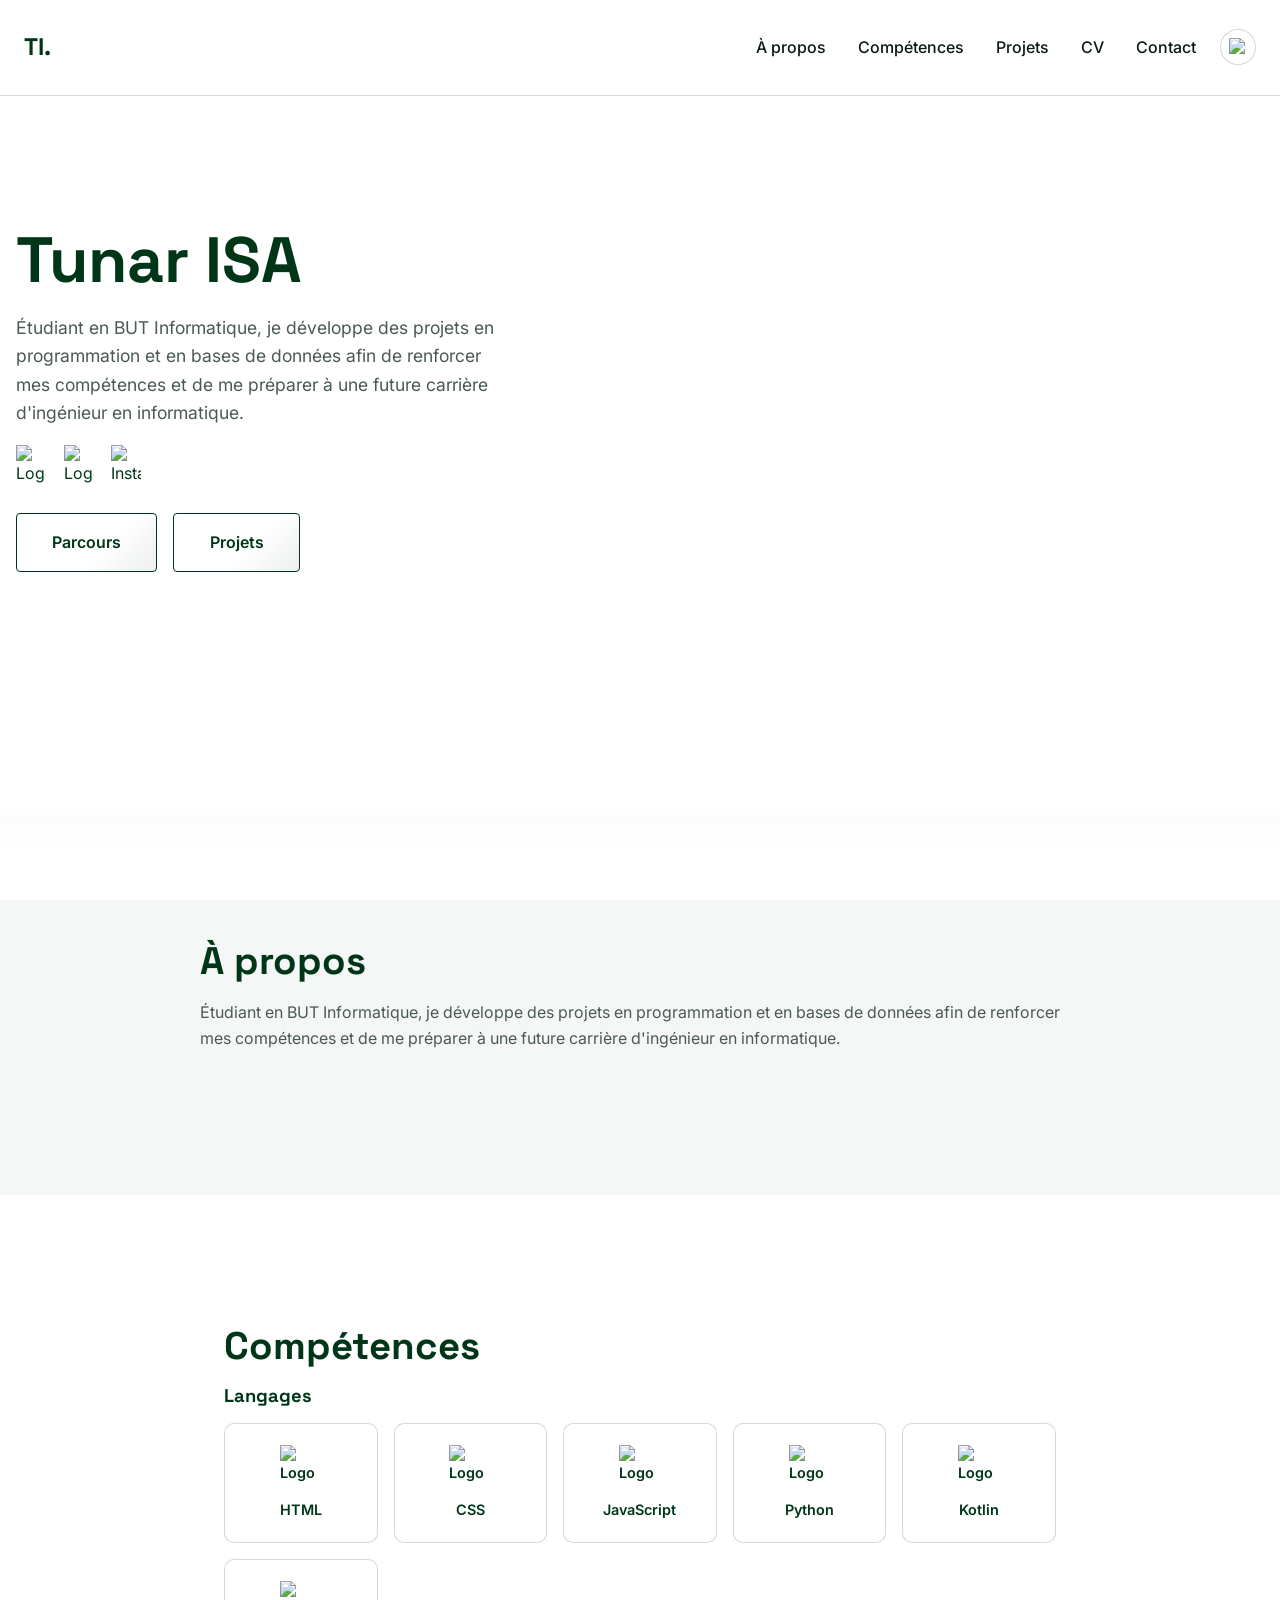
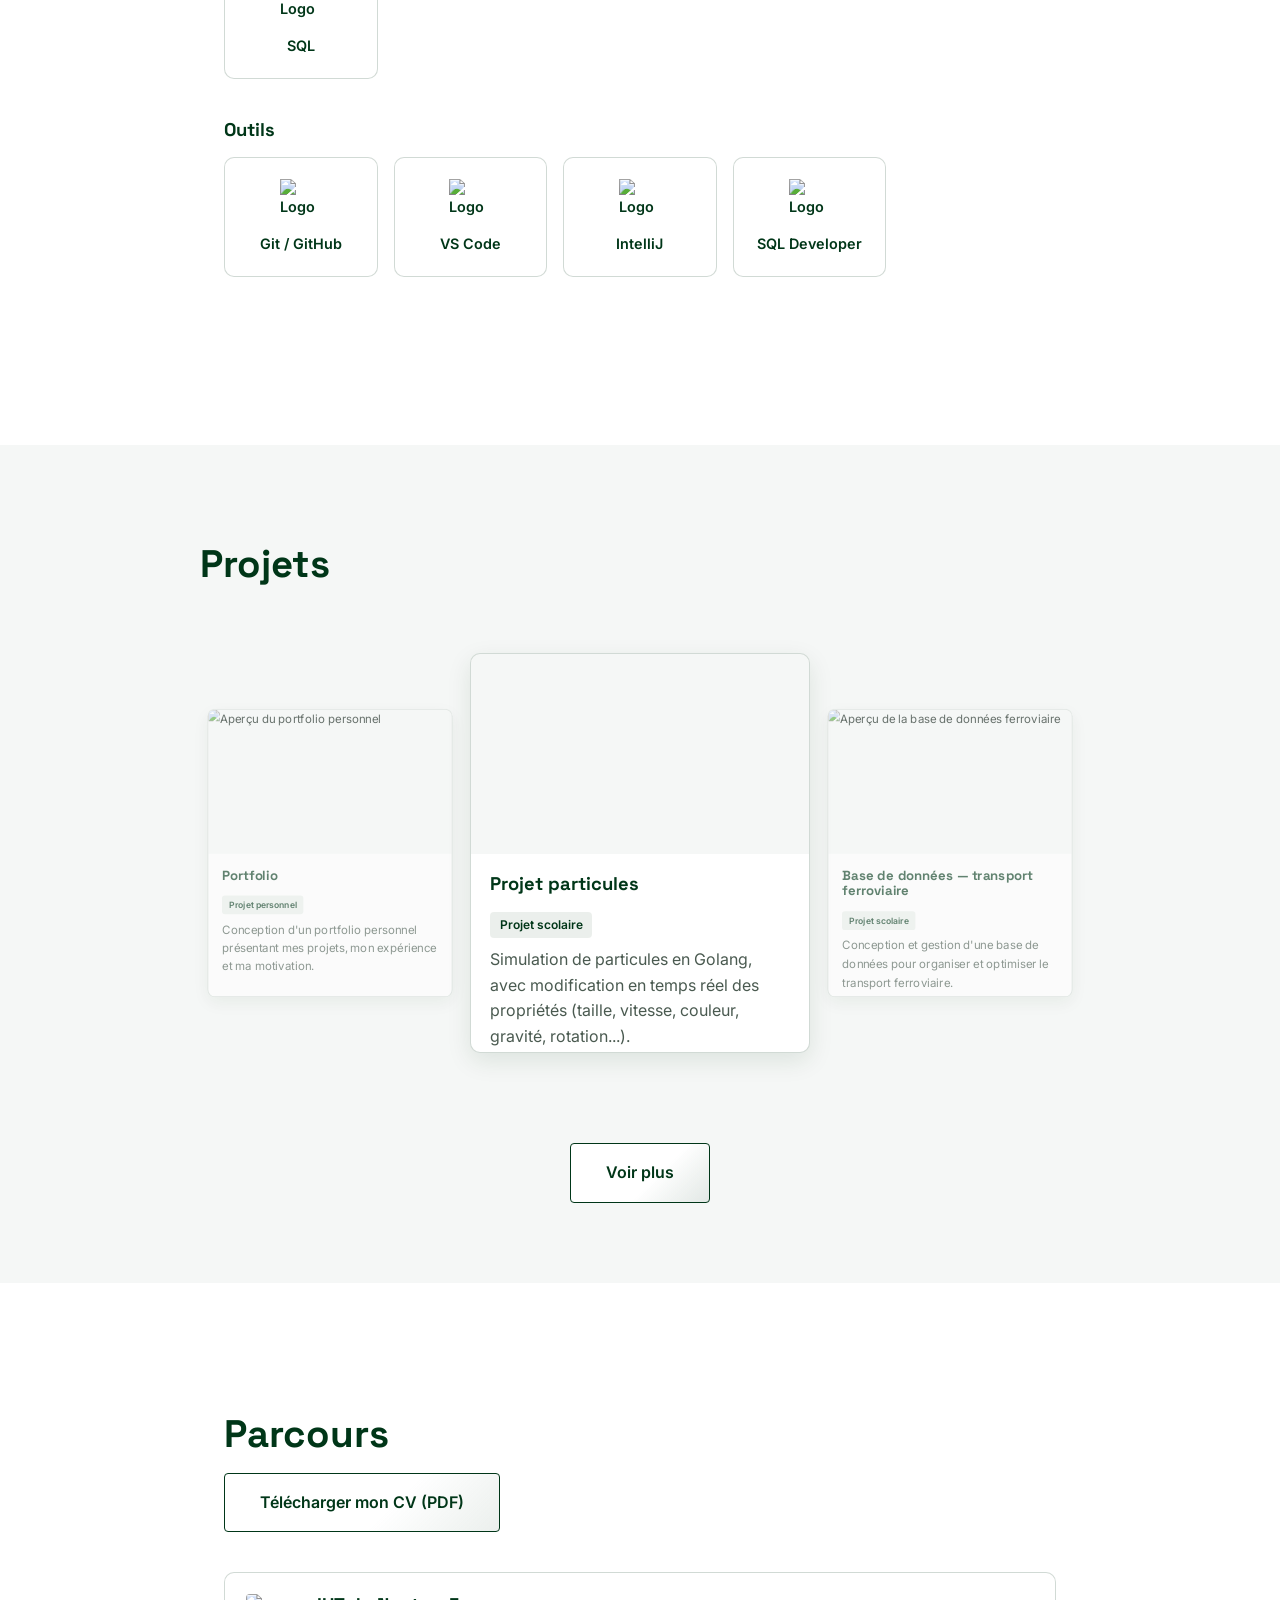
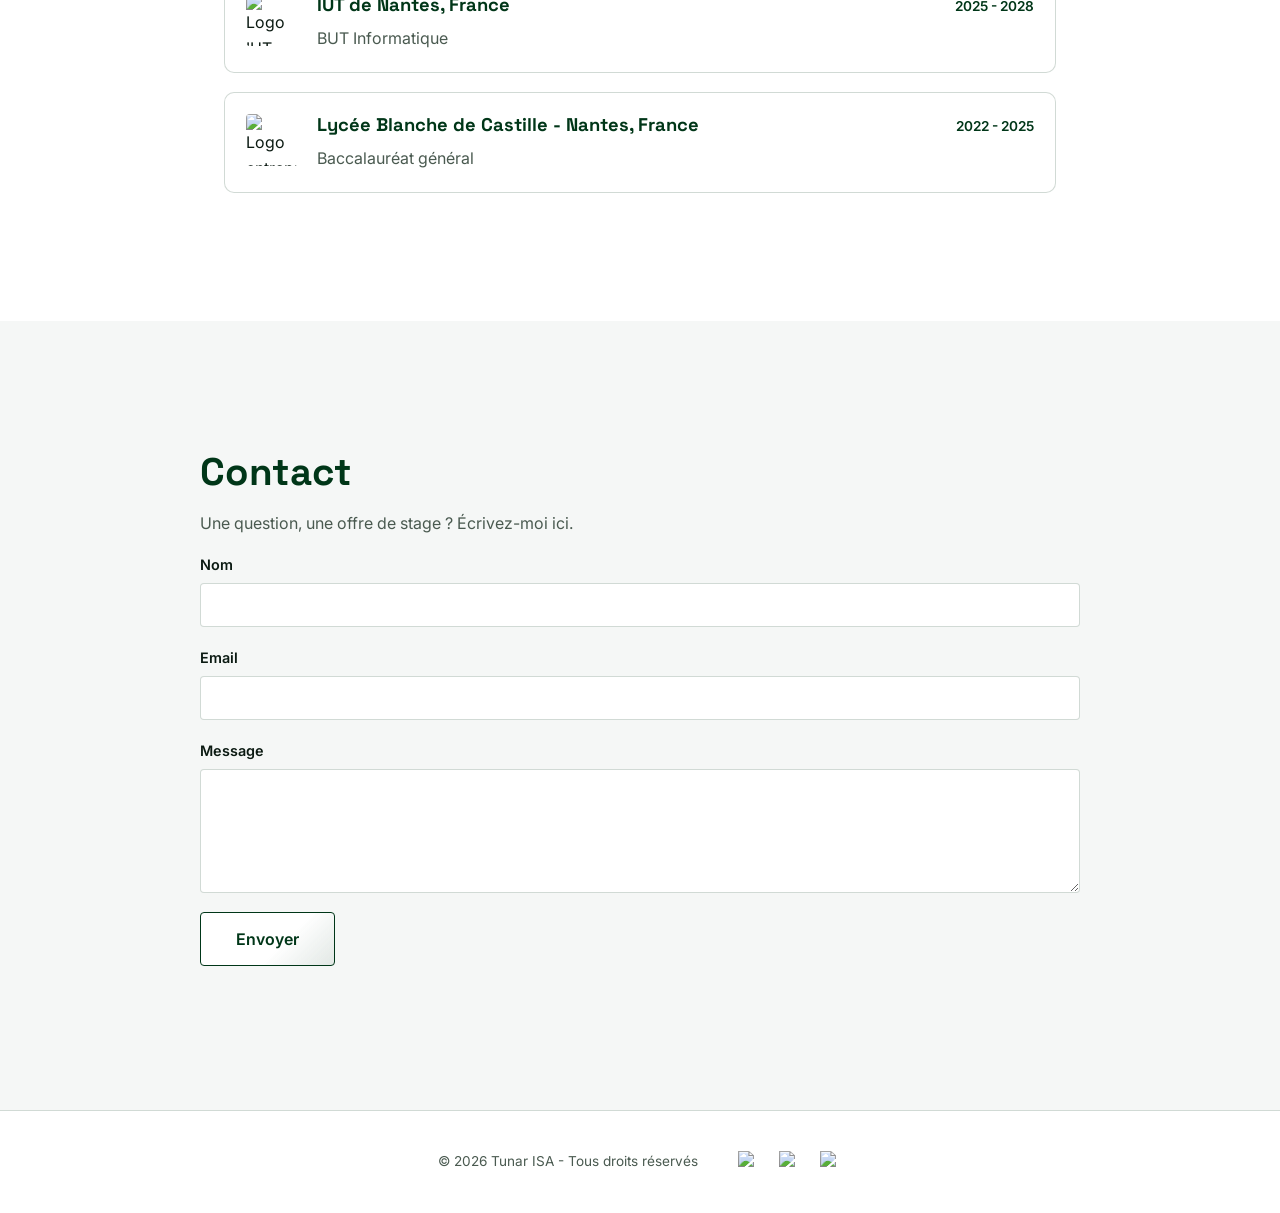
==== index.html @ 0bdff3c9 "new4" ====
<!DOCTYPE html>
<html lang="fr">
<head>
  <meta charset="UTF-8">
  <meta name="viewport" content="width=device-width, initial-scale=1.0">
  <title>Tunar ISA | Portfolio</title>
  <meta name="description" content="Portfolio de Tunar ISA, étudiant en BUT Informatique. Projets, compétences et CV.">

  <link rel="preconnect" href="https://fonts.googleapis.com">
  <link rel="preconnect" href="https://fonts.gstatic.com" crossorigin>
  <link href="https://fonts.googleapis.com/css2?family=Inter:wght@400;500;600&family=Space+Grotesk:wght@500;700&display=swap" rel="stylesheet">
  <link rel="stylesheet" href="css/style.css">
</head>
<body>

  <div class="fog-overlay" aria-hidden="true"></div>

  <!-- ===== En-tête + navigation ===== -->
  <header class="site-header">
    <nav class="navbar" aria-label="Navigation principale">
      <a href="#top" class="logo">TI.</a>

      <div class="nav-right">
        <ul class="nav-menu" id="nav-menu">
          <li><a href="#apropos">À propos</a></li>
          <li><a href="#competences">Compétences</a></li>
          <li><a href="#projets">Projets</a></li>
          <li><a href="#cv">CV</a></li>
          <li><a href="#contact">Contact</a></li>
        </ul>

        <!-- Bouton mode jour / nuit : logos à ajouter dans assets/images/logos/ -->
        <button class="theme-toggle" id="theme-toggle" aria-label="Changer de mode d'affichage">
          <img src="assets/images/logos/lebron_night.png" alt="Mode sombre" class="icon-lune">
          <img src="assets/images/logos/lebron_sun.png" alt="Mode clair" class="icon-soleil">
        </button>

        <button class="nav-toggle" aria-expanded="false" aria-controls="nav-menu" aria-label="Ouvrir le menu">
          <span></span>
          <span></span>
          <span></span>
        </button>
      </div>
    </nav>
  </header>

  <main id="top">

    <!-- ===== Hero ===== -->
    <section class="hero" id="hero">
      <div class="hero-text">
        <h1>Tunar ISA</h1>
        <p class="hero-subtitle">
          Étudiant en BUT Informatique, je développe des projets en programmation et en bases de données
          afin de renforcer mes compétences et de me préparer à une future carrière d'ingénieur en informatique.
        </p>

        <ul class="reseaux-sociaux hero-reseaux">
          <li>
            <a href="https://linkedin.com/in/tunar-isa-0610a3221" target="_blank" rel="noopener" aria-label="LinkedIn">
              <img viewbox="0 0 24 24" src="assets/images/logos/linkedin.png" alt="Logo Linkedin" class="skill-logo">
            </a>
          </li>
          <li>
            <a href="https://github.com/tonpseudo" target="_blank" rel="noopener" aria-label="GitHub">
              <img viewbox="0 0 24 24" src="assets/images/logos/git.png" alt="Logo Github" class="skill-logo">
            </a>
          </li>
          <li>
            <a href="https://www.instagram.com/tunarriss0" target="_blank" rel="noopener" aria-label="Instagram">
              <img viewbox="0 0 24 24" src="assets/images/logos/instagram.png" alt="Instagram Logo" class="skill-logo">
            </a>
          </li>
        </ul>

        <div class="hero-cta">
          <a href="#cv" class="btn">Parcours</a>
          <a href="#projets" class="btn">Projets</a>
        </div>
      </div>

      <div class="hero-image">
        <img src="assets/images/Photo_pro_portfolio.png" alt="Photo de Tunar ISA">
      </div>
    </section>

    <!-- ===== À propos ===== -->
    <section id="apropos" class="section">
      <h2>À propos</h2>
      <p>
        Étudiant en BUT Informatique, je développe des projets en programmation et en bases de données
        afin de renforcer mes compétences et de me préparer à une future carrière d'ingénieur en informatique.
      </p>
    </section>

    <!-- ===== Compétences (avec logo au-dessus de chaque nom) ===== -->
    <section id="competences" class="section">
      <h2>Compétences</h2>

      <div class="competences-groupe">
        <h3>Langages</h3>
        <div class="competences-grille">
          <div class="skill-card">
            <img src="assets/images/logos/html.png" alt="Logo HTML" class="skill-logo">
            <span>HTML</span>
          </div>
          <div class="skill-card">
            <img src="assets/images/logos/css.webp" alt="Logo CSS" class="skill-logo">
            <span>CSS</span>
          </div>
          <div class="skill-card">
            <img src="assets/images/logos/js.png" alt="Logo JavaScript" class="skill-logo">
            <span>JavaScript</span>
          </div>
          <div class="skill-card">
            <img src="assets/images/logos/python.png" alt="Logo Python" class="skill-logo">
            <span>Python</span>
          </div>
          <div class="skill-card">
            <img src="assets/images/logos/kotlin.png" alt="Logo Kotlin" class="skill-logo">
            <span>Kotlin</span>
          </div>
          <div class="skill-card">
            <img src="assets/images/logos/sql.png" alt="Logo SQL" class="skill-logo">
            <span>SQL</span>
          </div>
        </div>
      </div>

      <div class="competences-groupe">
        <h3>Outils</h3>
        <div class="competences-grille">
          <div class="skill-card">
            <img src="assets/images/logos/git.png" alt="Logo Git / GitHub" class="skill-logo">
            <span>Git / GitHub</span>
          </div>
          <div class="skill-card">
            <img src="assets/images/logos/vscode.png" alt="Logo VS Code" class="skill-logo">
            <span>VS Code</span>
          </div>
          <div class="skill-card">
            <img src="assets/images/logos/intellij.png" alt="Logo IntelliJ" class="skill-logo">
            <span>IntelliJ</span>
          </div>
          <div class="skill-card">
            <img src="assets/images/logos/sql.png" alt="Logo SQL Developer" class="skill-logo">
            <span>SQL Developer</span>
          </div>
        </div>
      </div>
    </section>

    <!-- ===== Projets : 3 blocs en profondeur (centre / gauche / droite) ===== -->
    <section id="projets" class="section section-projets">
      <h2>Projets</h2>

      <!-- Scène fixe : overflow hidden => les cartes ne sortent jamais de l'écran.
           Cliquer sur une carte la fait passer au centre (voir script.js). -->
      <div class="projets-stage" id="projets-stage">

        <article class="carte-projet" data-index="0">
          <div class="carte-projet-media">
            <video src="assets/videos/particules.mp4" poster="assets/images/particules.png" autoplay muted loop playsinline></video>
          </div>
          <div class="carte-contenu">
            <h3>Projet particules</h3>
            <p class="projet-tag">Projet scolaire</p>
            <p>Simulation de particules en Golang, avec modification en temps réel des propriétés (taille, vitesse, couleur, gravité, rotation...).</p>
          </div>
        </article>

        <article class="carte-projet" data-index="1">
          <div class="carte-projet-media">
            <img src="assets/images/logos/sql.png" alt="Aperçu de la base de données ferroviaire">
          </div>
          <div class="carte-contenu">
            <h3>Base de données — transport ferroviaire</h3>
            <p class="projet-tag">Projet scolaire</p>
            <p>Conception et gestion d'une base de données pour organiser et optimiser le transport ferroviaire.</p>
          </div>
        </article>

        <article class="carte-projet" data-index="2">
          <div class="carte-projet-media">
            <img src="assets/images/portfolio.png" alt="Aperçu du portfolio personnel">
          </div>
          <div class="carte-contenu">
            <h3>Portfolio</h3>
            <p class="projet-tag">Projet personnel</p>
            <p>Conception d'un portfolio personnel présentant mes projets, mon expérience et ma motivation.</p>
          </div>
        </article>

      </div>

      <div class="projets-cta">
        <a href="projets.html" class="btn">Voir plus</a>
      </div>
    </section>

    <!-- ===== Parcours : cartes verticales répétables ===== -->
    <section id="cv" class="section">
      <h2>Parcours</h2>

      <a href="assets/CV_2026-09-20_Tunar_ISA_FR.pdf" download class="btn">Télécharger mon CV (PDF)</a>

      <div class="parcours-liste">

        <article class="carte-parcours">
          <img src="assets/images/logos/iut.png" alt="Logo IUT" class="parcours-logo">
          <div class="parcours-contenu">
            <div class="parcours-entete">
              <h3>IUT de Nantes, France</h3>
              <span class="parcours-date">2025 - 2028</span>
            </div>
            <p>BUT Informatique</p>
          </div>
        </article>

        <article class="carte-parcours">
          <img src="assets/images/logos/lycee.png" alt="Logo entreprise" class="parcours-logo">
          <div class="parcours-contenu">
            <div class="parcours-entete">
              <h3>Lycée Blanche de Castille - Nantes, France</h3>
              <span class="parcours-date">2022 - 2025</span>
            </div>
            <p>Baccalauréat général</p>
          </div>
        </article>

      </div>
    </section>

    <!-- ===== Contact ===== -->
    <section id="contact" class="section">
      <h2>Contact</h2>
      <p>Une question, une offre de stage ? Écrivez-moi ici.</p>

      <form id="contact-form" class="contact-form" novalidate>
        <div class="form-group">
          <label for="nom">Nom</label>
          <input type="text" id="nom" name="nom" required>
        </div>

        <div class="form-group">
          <label for="email">Email</label>
          <input type="email" id="email" name="email" required>
        </div>

        <div class="form-group">
          <label for="message">Message</label>
          <textarea id="message" name="message" rows="5" required></textarea>
        </div>

        <button type="submit" class="btn">Envoyer</button>

        <p id="form-status" role="status" aria-live="polite"></p>
      </form>
    </section>

  </main>

  <!-- ===== Footer ===== -->
  <footer class="site-footer">
    <div class="footer-content">
      <p>&copy; 2026 Tunar ISA - Tous droits réservés</p>
      <ul class="footer-reseaux">
        <li>
          <a href="https://linkedin.com/in/tonpseudo" target="_blank" rel="noopener" aria-label="LinkedIn">
            <img src="assets/images/logos/linkedin.png" alt="LinkedIn">
          </a>
        </li>
        <li>
          <a href="https://github.com/tonpseudo" target="_blank" rel="noopener" aria-label="GitHub">
            <img src="assets/images/logos/git.png" alt="GitHub">
          </a>
        </li>
        <li>
          <a href="https://instagram.com/tonpseudo" target="_blank" rel="noopener" aria-label="Instagram">
            <img src="assets/images/logos/instagram.png" alt="Instagram">
          </a>
        </li>
      </ul>
    </div>
  </footer>

  <script src="js/script.js"></script>
</body>
</html>
---- css/style.css ----
/* ===========================================================
   VARIABLES & RESET — thème clair par défaut
   =========================================================== */
:root {
  --emerald: #003618;
  --emerald-strong: #012A12;
  --emerald-soft: rgba(0, 54, 24, 0.08);
  --emerald-softer: rgba(0, 54, 24, 0.04);
  --emerald-line: rgba(0, 54, 24, 0.18);
  --white: #FFFFFF;
  --ink: #0B1A12;
  --ink-muted: #4A5A50;

  --font-title: "Space Grotesk", sans-serif;
  --font-body: "Inter", sans-serif;

  --radius-sm: 4px;
  --radius-md: 10px;
  --max-width: 880px;
  --section-padding: 8rem 1.5rem;
  --header-height: 96px;
}

/* ===========================================================
   MODE NUIT — fond vert très foncé (tend vers le noir/gris),
   bordures et accents en blanc. Toutes les couleurs du site
   étant basées sur ces variables, tout s'adapte automatiquement.
   =========================================================== */
[data-theme="dark"] {
  --emerald: #FFFFFF;
  --emerald-strong: #E6E6E6;
  --emerald-soft: rgba(255, 255, 255, 0.12);
  --emerald-softer: rgba(255, 255, 255, 0.05);
  --emerald-line: rgba(255, 255, 255, 0.3);
  --white: #0E1A15;
  --ink: #F3F5F3;
  --ink-muted: #B9C4BE;
}

*, *::before, *::after { box-sizing: border-box; }

html {
  scroll-behavior: smooth;
  scroll-padding-top: var(--header-height);
}

body {
  margin: 0;
  font-family: var(--font-body);
  color: var(--ink);
  background: var(--white);
  line-height: 1.6;
  overflow-x: hidden;
  transition: background-color 0.3s ease, color 0.3s ease;
}

h1, h2, h3 {
  font-family: var(--font-title);
  color: var(--emerald);
  line-height: 1.2;
  margin: 0 0 1rem;
}

h2 { font-size: clamp(1.8rem, 4vw, 2.4rem); }
h3 { font-size: 1.15rem; }

p { margin: 0 0 1rem; color: var(--ink-muted); }

a { color: var(--emerald); text-decoration: none; }
a:hover { text-decoration: underline; }

img, video { max-width: 100%; display: block; }
ul { list-style: none; margin: 0; padding: 0; }

a:focus-visible,
button:focus-visible,
input:focus-visible,
textarea:focus-visible {
  outline: 2px solid var(--emerald);
  outline-offset: 2px;
}

@media (prefers-reduced-motion: reduce) {
  html { scroll-behavior: auto; }
  * { animation: none !important; transition: none !important; }
}

/* ===========================================================
   EFFET "BROUILLARD" — s'adapte automatiquement à la couleur
   de fond du thème actif (var(--white))
   =========================================================== */
.fog-overlay {
  position: fixed;
  left: 0; right: 0; bottom: 0;
  height: 220px;
  background: linear-gradient(to bottom, transparent 0%, var(--white) 85%);
  pointer-events: none;
  z-index: 40;
  transition: opacity 0.4s ease, background 0.3s ease;
}

/* ===========================================================
   BOUTON UNIQUE — même style partout sur le site
   =========================================================== */
.btn {
  display: inline-block;
  padding: 1rem 2.2rem;
  font-family: var(--font-body);
  font-size: 1rem;
  font-weight: 600;
  border-radius: var(--radius-sm);
  background: linear-gradient(135deg, var(--white) 60%, var(--emerald-soft) 100%);
  color: var(--emerald);
  border: 1.5px solid var(--emerald);
  cursor: pointer;
  transition: transform 0.25s ease, background-color 0.25s ease, color 0.25s ease;
}
.btn:hover {
  background: var(--emerald);
  color: var(--white);
  transform: scale(1.10);
  text-decoration: none;
}

/* ===========================================================
   HEADER / NAVIGATION
   =========================================================== */
.site-header {
  position: fixed;
  top: 0; left: 0; right: 0;
  height: var(--header-height);
  display: flex;
  align-items: center;
  background: var(--white);
  border-bottom: 1px solid var(--emerald-line);
  z-index: 100;
  transition: background-color 0.3s ease;
}

.navbar {
  width: 100%;
  max-width: 1300px;
  margin: 0 auto;
  padding: 0 1.5rem;
  display: flex;
  align-items: center;
  justify-content: space-between;
}

.logo { font-family: var(--font-title); font-size: 1.5rem; font-weight: 700; color: var(--emerald); }
.logo:hover { text-decoration: none; }

.nav-right { display: flex; align-items: center; gap: 1.5rem; }

.nav-menu { display: flex; gap: 2rem; }
.nav-menu a { color: var(--ink); font-weight: 500; }
.nav-menu a:hover,
.nav-menu a.active {
  color: var(--emerald);
  text-decoration: none;
  border-bottom: 2px solid var(--emerald);
}

/* --- Bouton mode jour / nuit --- */
.theme-toggle {
  width: 36px;
  height: 36px;
  border-radius: 50%;
  border: 1px solid var(--emerald-line);
  background: var(--white);
  display: flex;
  align-items: center;
  justify-content: center;
  cursor: pointer;
  padding: 0;
  transition: transform 0.25s ease, background-color 0.2s ease, border-color 0.2s ease;
}
.theme-toggle:hover { transform: scale(1.1); }
.theme-toggle img { width: 18px; height: 18px; object-fit: contain; }

/* Mode jour affiché = icône lune (clique pour passer en nuit) */
.icon-soleil { display: none; }
/* Mode nuit affiché = icône soleil (clique pour repasser en jour) */
[data-theme="dark"] .icon-lune { display: none; }
[data-theme="dark"] .icon-soleil { display: block; }

.nav-toggle {
  display: none;
  flex-direction: column;
  gap: 5px;
  background: none;
  border: none;
  cursor: pointer;
  padding: 6px;
}
.nav-toggle span {
  width: 24px; height: 2px;
  background: var(--emerald);
  transition: transform 0.25s ease, opacity 0.25s ease;
}

/* ===========================================================
   HERO
   =========================================================== */
.hero {
  min-height: 90vh;
  padding: 1rem 1rem 2rem;
  max-width: 1320px;
  margin: 0 auto;
  display: flex;
  align-items: center;
  gap: 3rem;
}

.hero-text { flex: 1 1 420px; }

.hero-text h1 {
  font-size: clamp(2.6rem, 6vw, 4rem);
  color: var(--emerald);
}

.hero-subtitle {
  font-size: 1.1rem;
  max-width: 480px;
  margin-bottom: 1.5rem;
}

.hero-reseaux { display: flex; gap: 1.1rem; margin-bottom: 2rem; }
.hero-reseaux a {
  width: 30px; height: 30px;
  display: flex; align-items: center; justify-content: center;
  color: var(--emerald);
  transition: transform 0.2s ease, color 0.2s ease;
}
.hero-reseaux a:hover { color: var(--emerald-strong); transform: translateY(-3px); }
.hero-reseaux svg { width: 22px; height: 22px; fill: currentColor; }

.hero-cta { display: flex; gap: 1rem; flex-wrap: wrap; }

.hero-image {
  flex: 1 1 440px;
  height: 76vh;
  max-height: 700px;
  border-radius: var(--radius-md);
  overflow: hidden;
}

.hero-image img {
  width: 100%;
  height: 100%;
  object-fit: cover;
  -webkit-mask-image: linear-gradient(to bottom, black 55%, transparent 100%);
  mask-image: linear-gradient(to bottom, black 55%, transparent 100%);
}

/* ===========================================================
   SECTIONS GÉNÉRIQUES
   =========================================================== */
.section {
  padding: var(--section-padding);
  max-width: var(--max-width);
  margin: 0 auto;
}

.section:nth-of-type(even) {
  background: var(--emerald-softer);
  max-width: 100%;
}
.section:nth-of-type(even) > * {
  max-width: var(--max-width);
  margin-left: auto;
  margin-right: auto;
}

/* ===========================================================
   COMPÉTENCES
   =========================================================== */
.competences-groupe { margin-bottom: 2.5rem; }

.competences-grille {
  display: grid;
  grid-template-columns: repeat(auto-fill, minmax(150px, 1fr));
  gap: 1rem;
}

.skill-card {
  display: flex;
  flex-direction: column;
  align-items: center;
  gap: 0.7rem;
  background: var(--white);
  border: 1px solid var(--emerald-line);
  border-radius: var(--radius-md);
  padding: 1.3rem 0.8rem;
  font-weight: 600;
  font-size: 0.9rem;
  color: var(--emerald);
  transition: transform 0.2s ease, box-shadow 0.2s ease, border-color 0.2s ease;
}
.skill-card:hover {
  transform: translateY(-4px);
  border-color: var(--emerald);
  box-shadow: 0 8px 20px rgba(0, 54, 24, 0.1);
}

.skill-logo { width: 42px; height: 42px; object-fit: contain; }

/* ===========================================================
   PROJETS (ACCUEIL) — scène fixe, 3 blocs : centre / gauche / droite
   Cartes bien écartées (aucun chevauchement) + images/vidéos entières
   =========================================================== */
.section-projets { padding-top: 6rem; padding-bottom: 5rem; max-width: 1400px; }

.projets-stage {
  position: relative;
  height: 620px;
  max-width: 1300px;
  margin: 0 auto;

}

.carte-projet {
  position: absolute;
  top: 50%;
  left: 50%;
  width: 500px;
  height: 500px;
  display: flex;
  flex-direction: column;
  background: var(--white);
  border: 1px solid var(--emerald-line);
  border-radius: var(--radius-md);
  overflow: hidden;
  cursor: pointer;
  box-shadow: 0 8px 24px rgba(0, 54, 24, 0.1);
  opacity: 0;
  pointer-events: none;
  transform: translate(-50%, -50%) scale(0.5);
  z-index: 1;
  transition: transform 0.5s ease, opacity 0.5s ease, box-shadow 0.5s ease;
}

.carte-projet.stage-center,
.carte-projet.stage-left,
.carte-projet.stage-right {
  pointer-events: auto;
}

.carte-projet.stage-center {
  opacity: 1;
  transform: translate(-50%, -50%) scale(1);
  z-index: 3;
}

/* Écart calculé pour qu'aucune carte ne chevauche la centrale :
   moitié de la carte centrale (250px) + moitié de la carte réduite
   (500px x 0.72 / 2 = 180px) = 430px minimum -> on met 450px */
.carte-projet.stage-left {
  opacity: 0.6;
  transform: translate(calc(-50% - 450px), -50%) scale(0.72);
  z-index: 2;
}

.carte-projet.stage-right {
  opacity: 0.6;
  transform: translate(calc(-50% + 450px), -50%) scale(0.72);
  z-index: 2;
}

/* Image/vidéo affichée en entier (object-fit: contain) sur un fond
   discret pour combler l'espace si le format ne remplit pas le cadre */
.carte-projet-media {
  height: 280px;
  flex-shrink: 0;
  overflow: hidden;
  background: var(--emerald-softer);
  display: flex;
  align-items: center;
  justify-content: center;
}
.carte-projet-media img,
.carte-projet-media video {
  width: 100%;
  height: 100%;
  object-fit: contain;
}

.carte-contenu { padding: 1.2rem; flex: 1; overflow-y: auto; }

.projet-tag {
  display: inline-block;
  font-size: 0.75rem;
  font-weight: 600;
  color: var(--emerald);
  background: var(--emerald-soft);
  padding: 0.2rem 0.6rem;
  border-radius: var(--radius-sm);
  margin-bottom: 0.6rem;
}

.projets-cta { text-align: center; margin-top: 2.5rem; }

/* --- Tablette : cartes plus petites, écart recalculé pour ne pas chevaucher --- */
@media (max-width: 1300px) and (min-width: 701px) {
  .projets-stage { max-width: 100%; height: 500px; }
  .carte-projet { width: 340px; height: 400px; }
  .carte-projet-media { height: 200px; }
  /* moitié carte (170) + moitié carte réduite (340x0.72/2=122) = 292 -> 310 */
  .carte-projet.stage-left { transform: translate(calc(-50% - 310px), -50%) scale(0.72); }
  .carte-projet.stage-right { transform: translate(calc(-50% + 310px), -50%) scale(0.72); }
}

/* --- Mobile : cartes réduites, écart recalculé --- */
@media (max-width: 700px) {
  .projets-stage { height: 400px; }
  .carte-projet { width: 220px; height: 320px; }
  .carte-projet-media { height: 140px; }
  /* moitié carte (110) + moitié carte réduite (220x0.7/2=77) = 187 -> 195 */
  .carte-projet.stage-left { transform: translate(calc(-50% - 195px), -50%) scale(0.7); }
  .carte-projet.stage-right { transform: translate(calc(-50% + 195px), -50%) scale(0.7); }
}

/* ===========================================================
   PAGE PROJETS DÉDIÉE (projets.html) — grille simple par catégorie
   =========================================================== */
.section-projets-page { max-width: 1100px; padding-top: calc(var(--header-height) + 3rem); }

.projets-categorie { margin-top: 2.5rem; }

.projets-grille {
  display: grid;
  grid-template-columns: repeat(auto-fit, minmax(260px, 1fr));
  gap: 1.5rem;
  margin-bottom: 1rem;
}

.carte-projet-page {
  background: var(--white);
  border: 1px solid var(--emerald-line);
  border-radius: var(--radius-md);
  overflow: hidden;
  box-shadow: 0 2px 12px rgba(0, 54, 24, 0.05);
  transition: transform 0.25s ease, box-shadow 0.25s ease;
}
.carte-projet-page:hover {
  transform: translateY(-4px);
  box-shadow: 0 12px 28px rgba(0, 54, 24, 0.12);
}

/* ===========================================================
   PARCOURS
   =========================================================== */
#cv .btn { margin-bottom: 2.5rem; }

.parcours-liste { display: flex; flex-direction: column; gap: 1.2rem; }

.carte-parcours {
  display: flex;
  gap: 1.2rem;
  align-items: flex-start;
  background: var(--white);
  border: 1px solid var(--emerald-line);
  border-radius: var(--radius-md);
  padding: 1.3rem;
  transition: box-shadow 0.2s ease, border-color 0.2s ease;
}
.carte-parcours:hover {
  border-color: var(--emerald);
  box-shadow: 0 8px 20px rgba(0, 54, 24, 0.08);
}

.parcours-logo { width: 52px; height: 52px; object-fit: contain; border-radius: var(--radius-sm); flex-shrink: 0; }

.parcours-contenu { flex: 1; }

.parcours-entete {
  display: flex;
  justify-content: space-between;
  align-items: baseline;
  flex-wrap: wrap;
  gap: 0.4rem 1rem;
}
.parcours-entete h3 { margin: 0; }

.parcours-date { font-size: 0.85rem; font-weight: 600; color: var(--emerald); white-space: nowrap; }

.parcours-contenu p { margin: 0.5rem 0 0; }

/* ===========================================================
   CONTACT
   =========================================================== */
.contact-form { max-width: 500px; }

.form-group { margin-bottom: 1.2rem; display: flex; flex-direction: column; }
.form-group label { font-weight: 600; margin-bottom: 0.4rem; font-size: 0.9rem; }

.form-group input,
.form-group textarea {
  padding: 0.7rem;
  border: 1.5px solid var(--emerald-line);
  border-radius: var(--radius-sm);
  font-family: var(--font-body);
  font-size: 1rem;
  background: var(--white);
  color: var(--ink);
  resize: vertical;
}
.form-group input:focus,
.form-group textarea:focus { border-color: var(--emerald); outline: none; }

.form-group.error input,
.form-group.error textarea { border-color: #B3261E; }
.form-error-msg { color: #B3261E; font-size: 0.8rem; margin-top: 0.3rem; }

#form-status { font-weight: 600; margin-top: 1rem; }
#form-status.success { color: var(--emerald); }
#form-status.error { color: #B3261E; }

/* ===========================================================
   FOOTER
   =========================================================== */
.site-footer {
  position: relative;
  z-index: 45;
  padding: 2.5rem 1.5rem;
  border-top: 1px solid var(--emerald-line);
  background: var(--white);
}

.footer-content {
  max-width: 1100px;
  margin: 0 auto;
  display: flex;
  flex-direction: column;
  align-items: center;
  gap: 1.2rem;
  text-align: center;
}
.footer-content p { font-size: 0.85rem; color: var(--ink-muted); margin: 0; }

.footer-reseaux { display: flex; gap: 1.2rem; }
.footer-reseaux img {
  width: 22px;
  height: 22px;
  object-fit: contain;
  transition: transform 0.2s ease;
}
.footer-reseaux a:hover img { transform: translateY(-3px); }

@media (min-width: 640px) {
  .footer-content { flex-direction: row; justify-content: center; gap: 2.5rem; }
}

/* ===========================================================
   RESPONSIVE — MOBILE
   =========================================================== */
@media (max-width: 900px) {
  .hero { flex-direction: column-reverse; text-align: center; }
  .hero-image { width: 100%; height: 360px; margin-top: 0; align-self: center; }
  .hero-reseaux { justify-content: center; }
  .hero-cta { justify-content: center; }
}

@media (max-width: 720px) {
  .nav-toggle { display: flex; }
  .nav-right { gap: 0.75rem; }

  .nav-menu {
    position: absolute;
    top: 100%; left: 0; right: 0;
    flex-direction: column;
    background: var(--white);
    border-bottom: 1px solid var(--emerald-line);
    padding: 1rem 1.5rem;
    gap: 1rem;
    transform: translateY(-10px);
    opacity: 0;
    pointer-events: none;
    transition: transform 0.2s ease, opacity 0.2s ease;
  }
  .nav-menu.is-open { transform: translateY(0); opacity: 1; pointer-events: auto; }

  .nav-toggle.is-active span:nth-child(1) { transform: translateY(7px) rotate(45deg); }
  .nav-toggle.is-active span:nth-child(2) { opacity: 0; }
  .nav-toggle.is-active span:nth-child(3) { transform: translateY(-7px) rotate(-45deg); }

  .carte-parcours { flex-direction: column; align-items: center; text-align: center; }
}
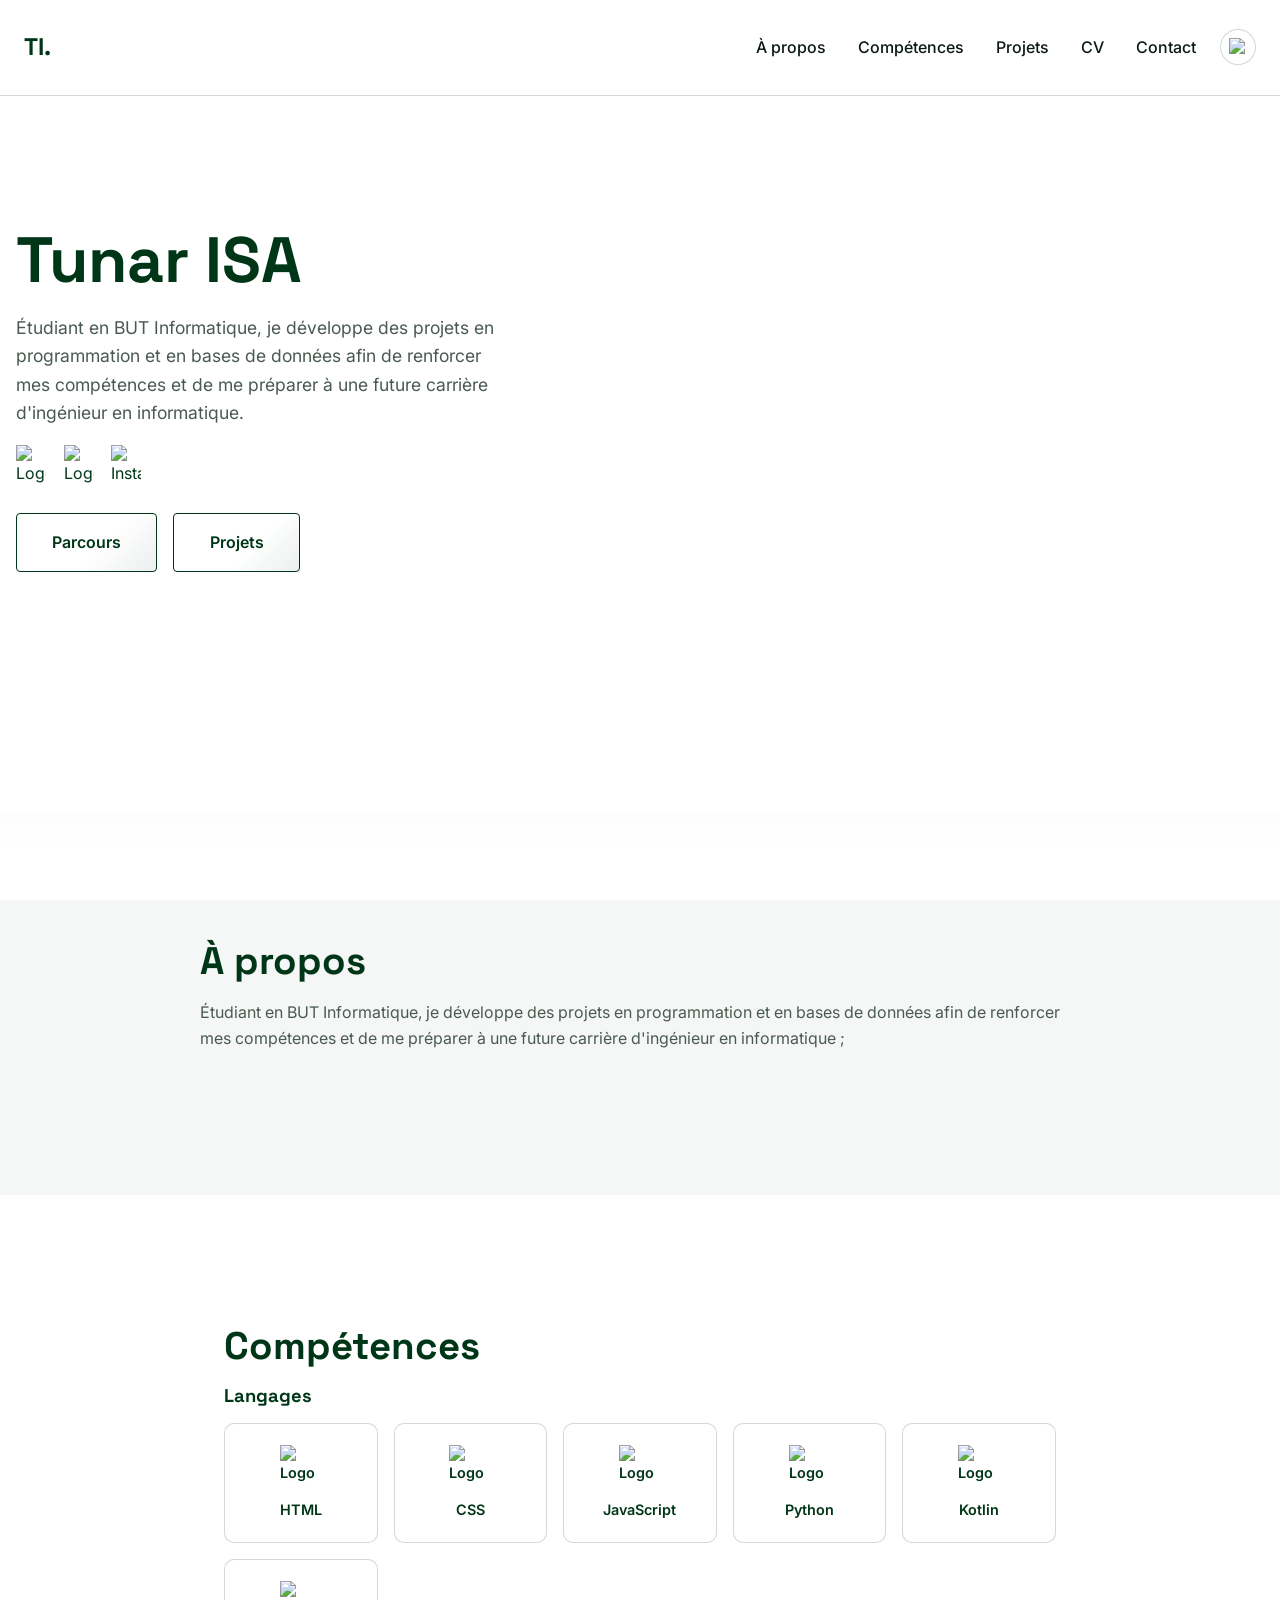
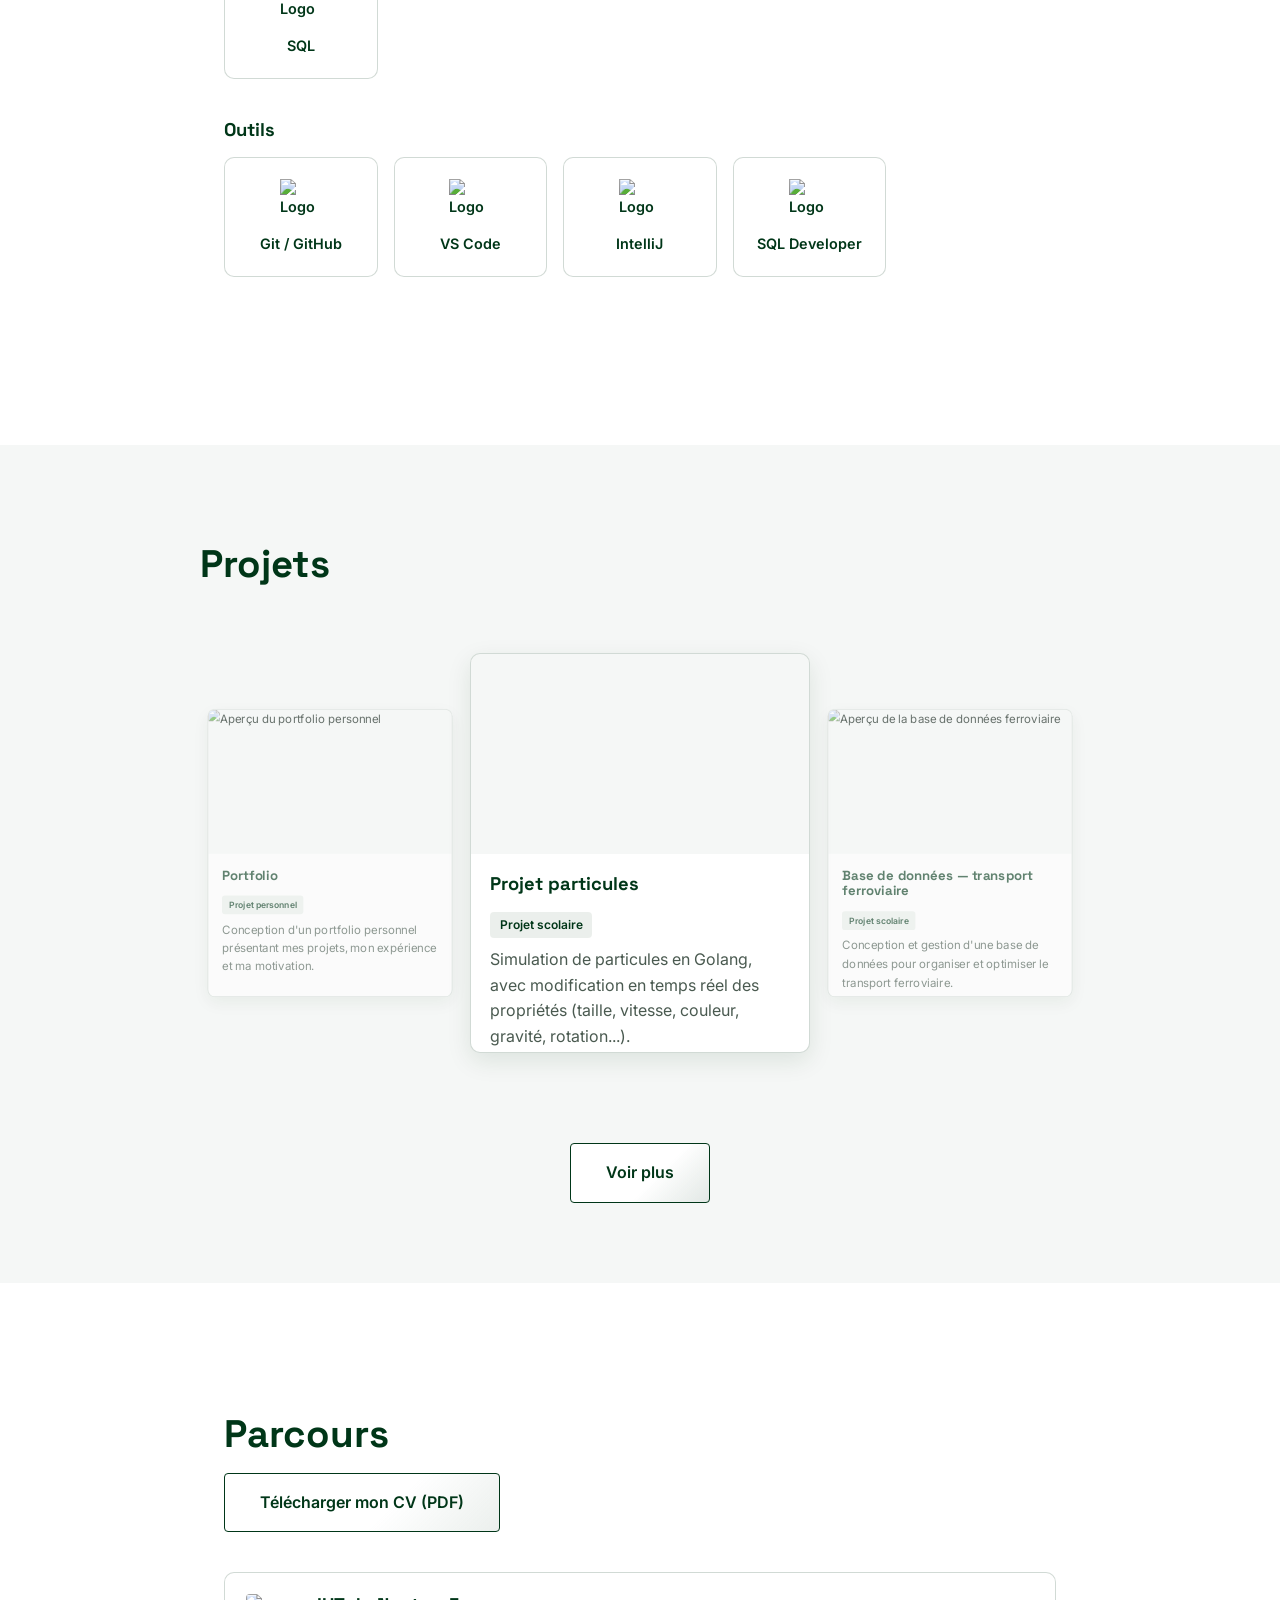
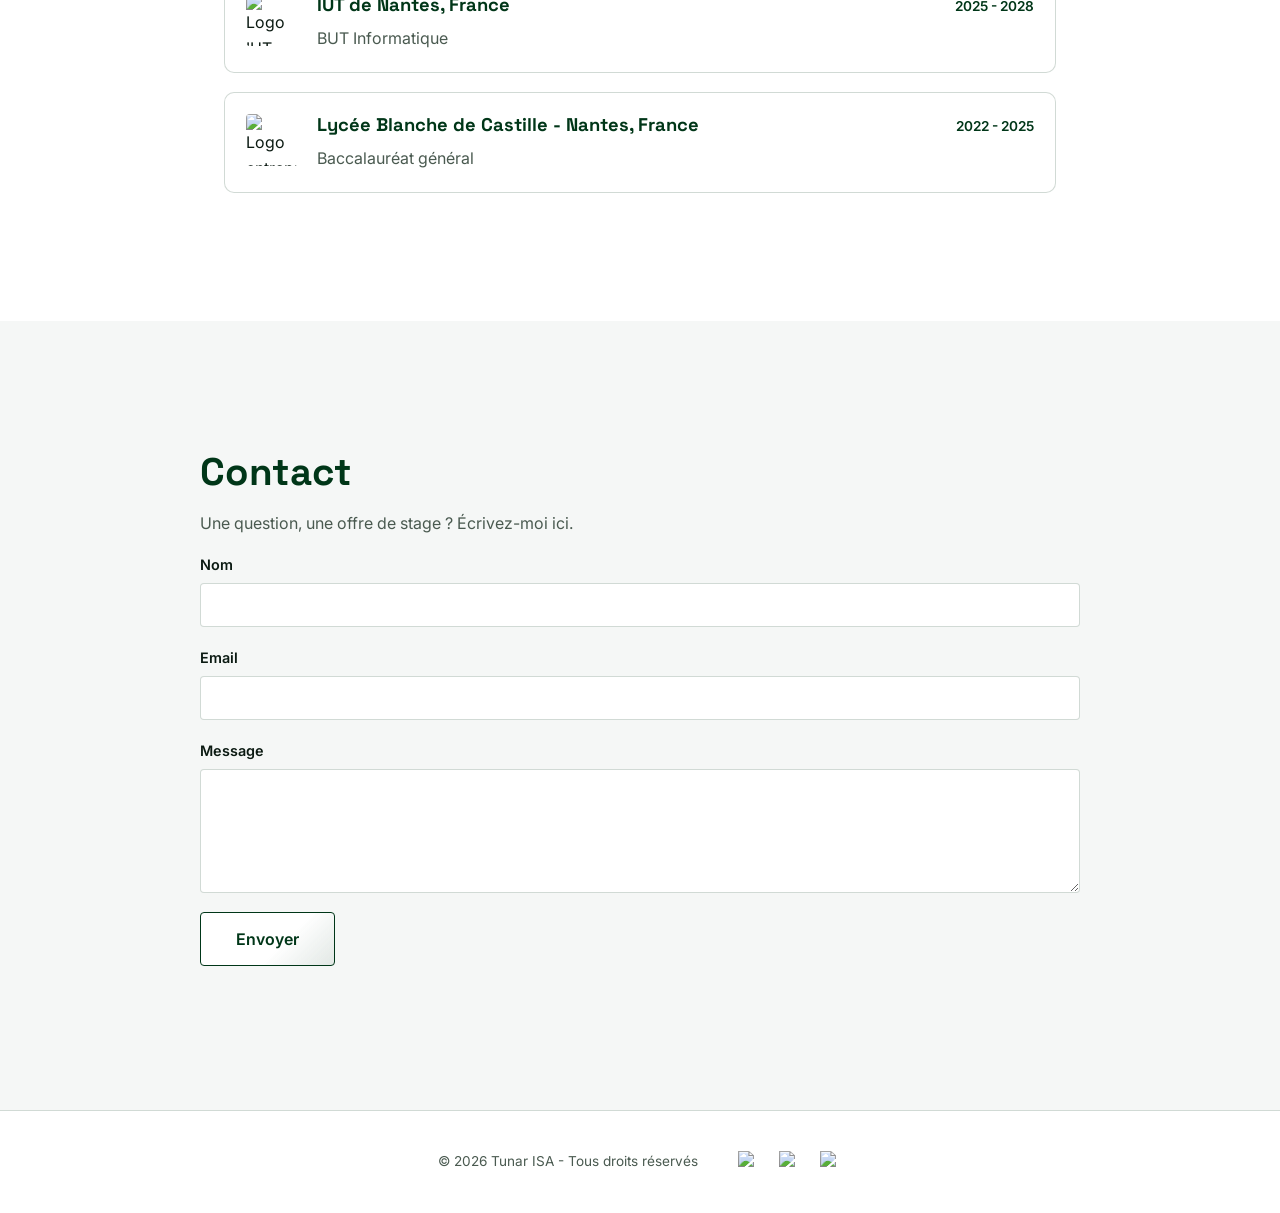
==== commit f5bc8300: "new8" ====
--- a/index.html
+++ b/index.html
@@ -57,7 +57,7 @@
 
         <ul class="reseaux-sociaux hero-reseaux">
           <li>
-            <a href="https://linkedin.com/in/tunar-isa-0610a3221" target="_blank" rel="noopener" aria-label="LinkedIn">
+            <a href="https://linkedin.com/in/tunar-isa" target="_blank" rel="noopener" aria-label="LinkedIn">
               <img viewbox="0 0 24 24" src="assets/images/logos/linkedin.png" alt="Logo Linkedin" class="skill-logo">
             </a>
           </li>
@@ -80,7 +80,7 @@
       </div>
 
       <div class="hero-image">
-        <img src="assets/images/Photo_pro_portfolio.png" alt="Photo de Tunar ISA">
+        <img src="assets/images/tunar.png" alt="Photo de Tunar ISA">
       </div>
     </section>
 
@@ -89,7 +89,7 @@
       <h2>À propos</h2>
       <p>
         Étudiant en BUT Informatique, je développe des projets en programmation et en bases de données
-        afin de renforcer mes compétences et de me préparer à une future carrière d'ingénieur en informatique.
+        afin de renforcer mes compétences et de me préparer à une future carrière d'ingénieur en informatique ;
       </p>
     </section>
 
@@ -105,7 +105,7 @@
             <span>HTML</span>
           </div>
           <div class="skill-card">
-            <img src="assets/images/logos/css.webp" alt="Logo CSS" class="skill-logo">
+            <img src="assets/images/logos/css.png" alt="Logo CSS" class="skill-logo">
             <span>CSS</span>
           </div>
           <div class="skill-card">
@@ -266,7 +266,7 @@
       <p>&copy; 2026 Tunar ISA - Tous droits réservés</p>
       <ul class="footer-reseaux">
         <li>
-          <a href="https://linkedin.com/in/tonpseudo" target="_blank" rel="noopener" aria-label="LinkedIn">
+          <a href="https://linkedin.com/in/tunar-isa" target="_blank" rel="noopener" aria-label="LinkedIn">
             <img src="assets/images/logos/linkedin.png" alt="LinkedIn">
           </a>
         </li>
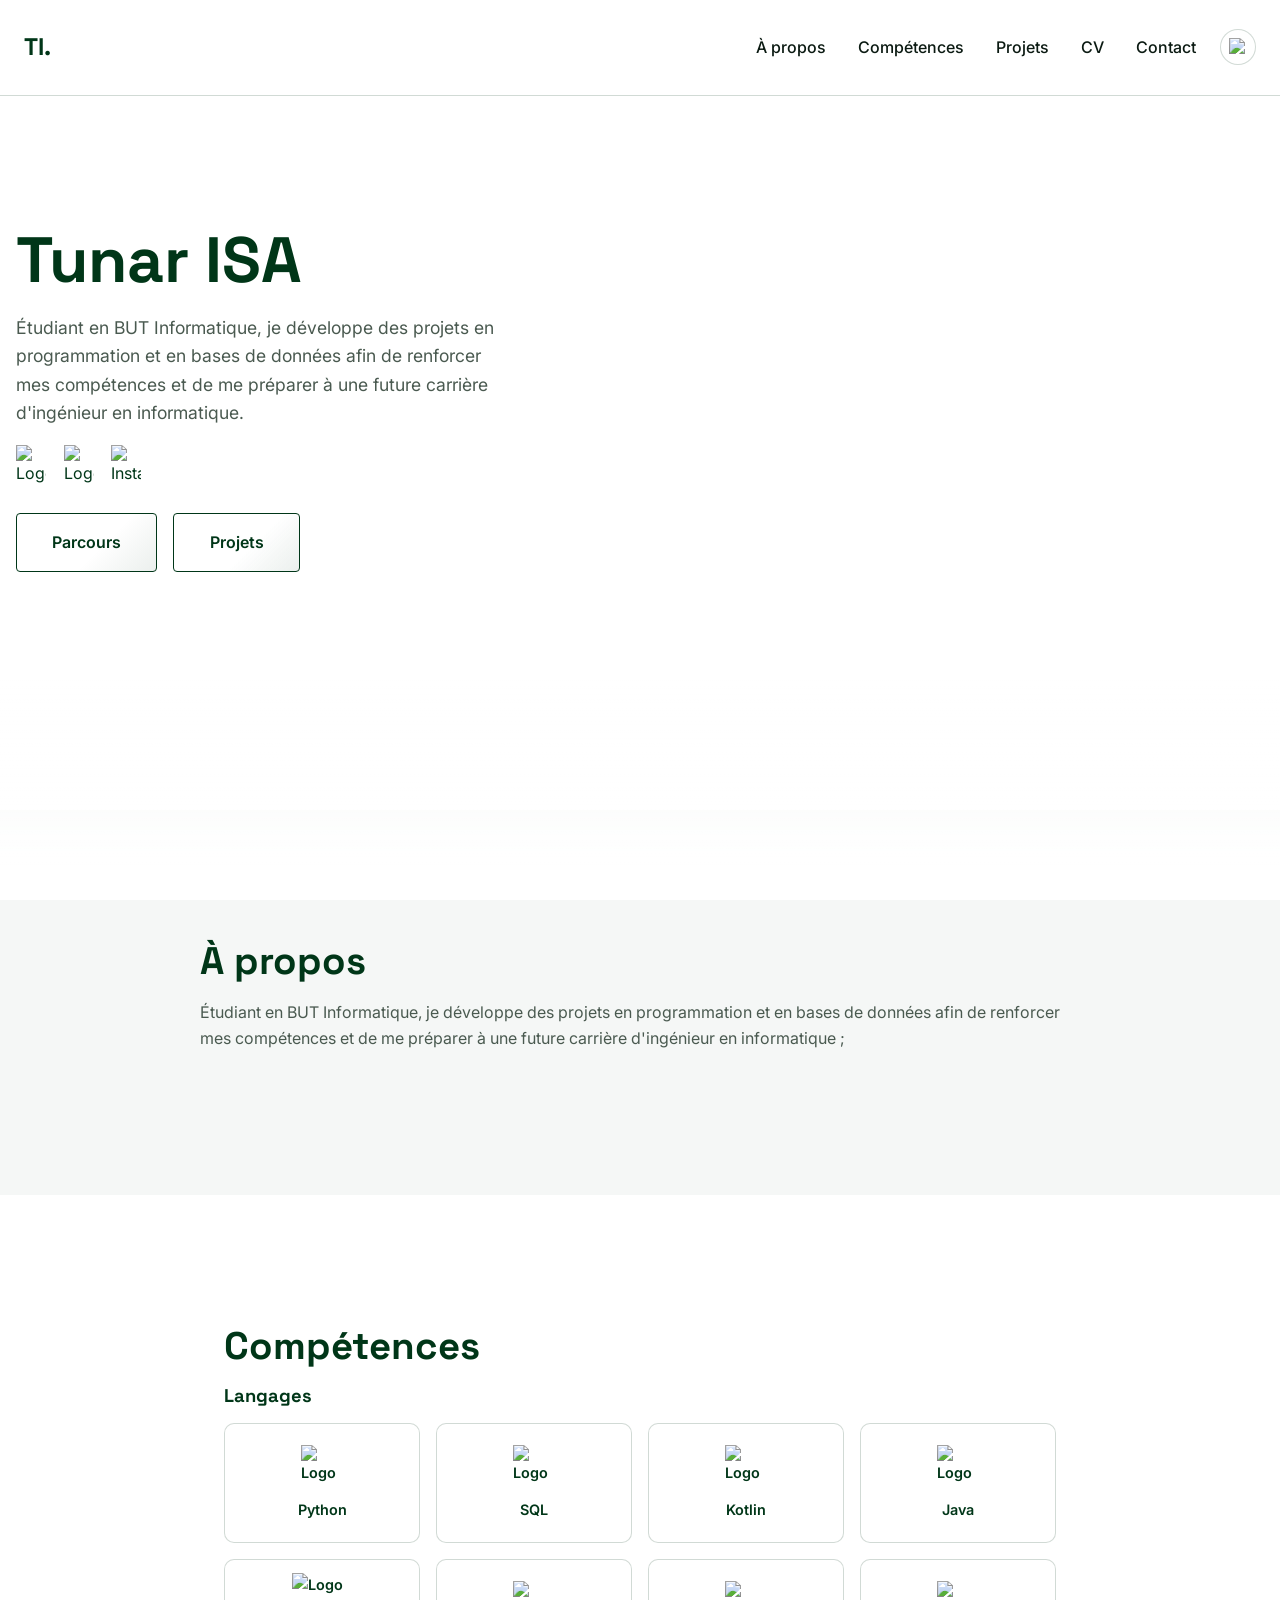
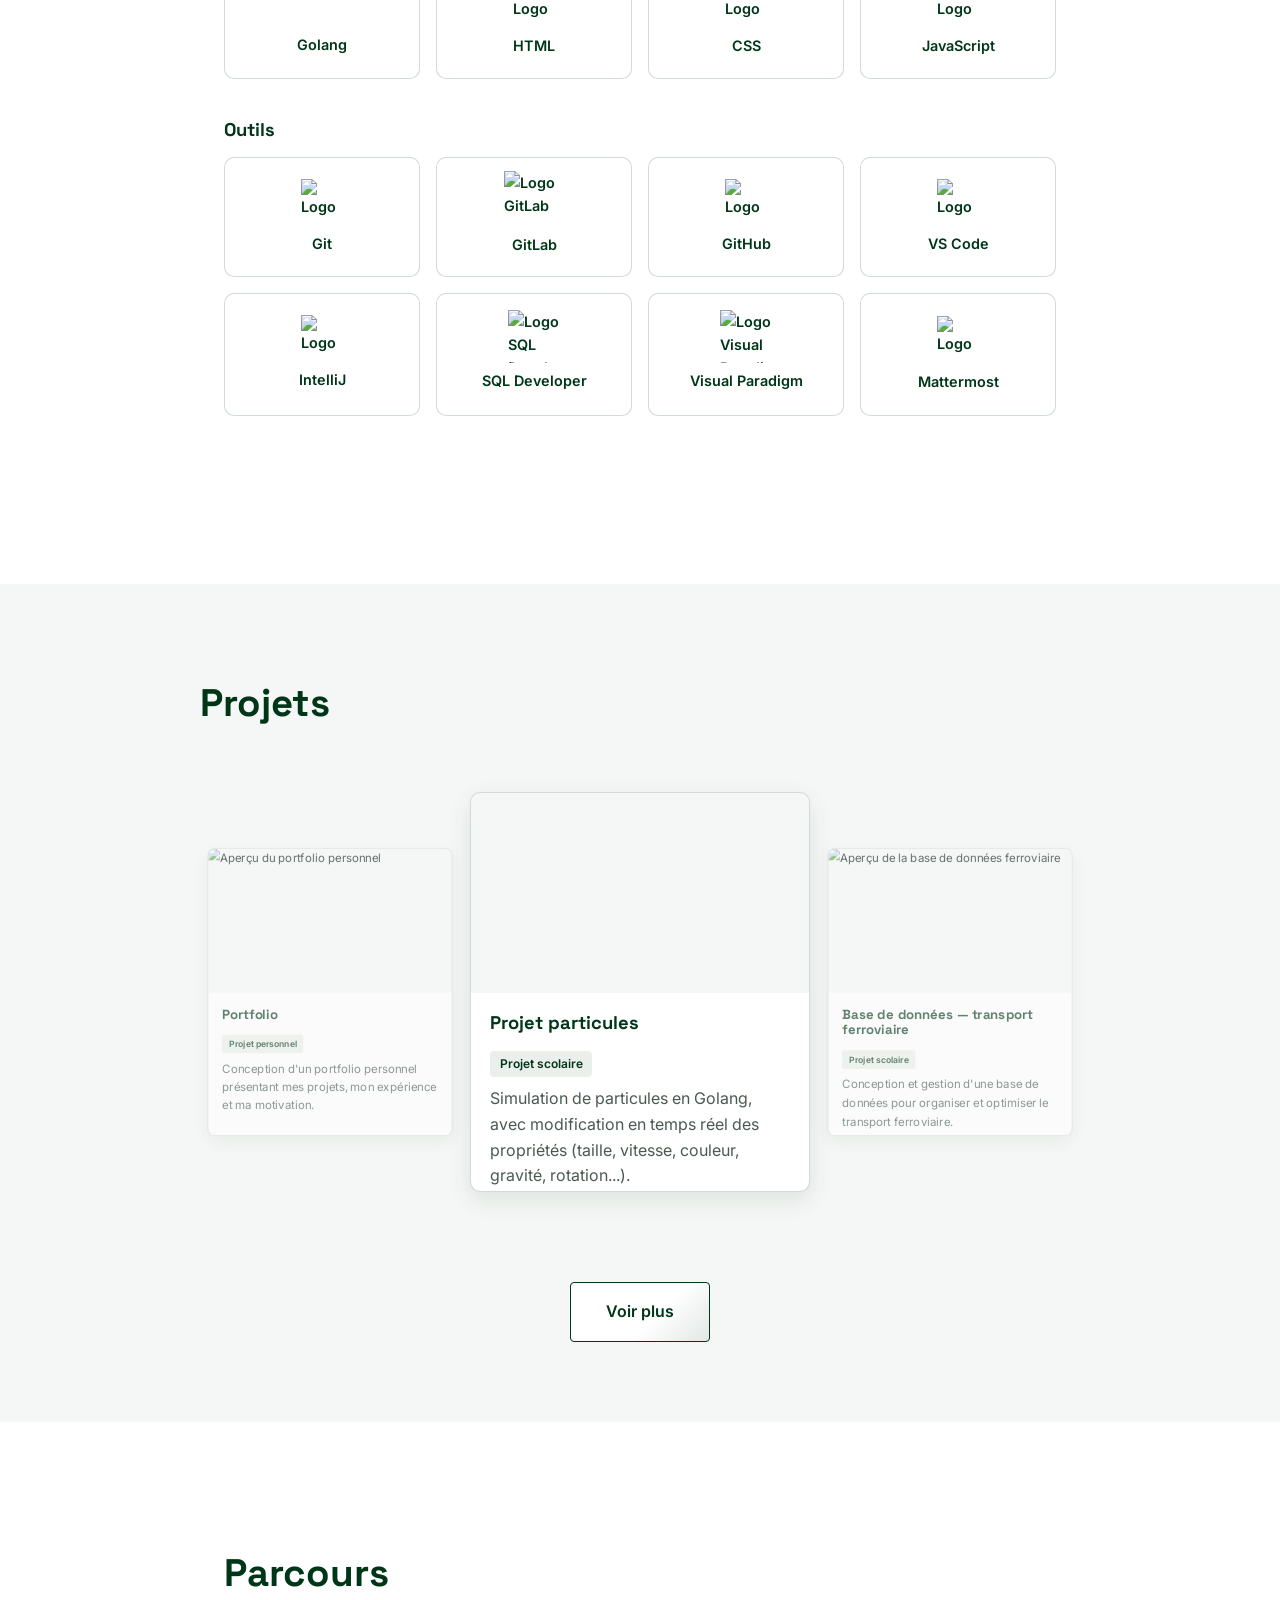
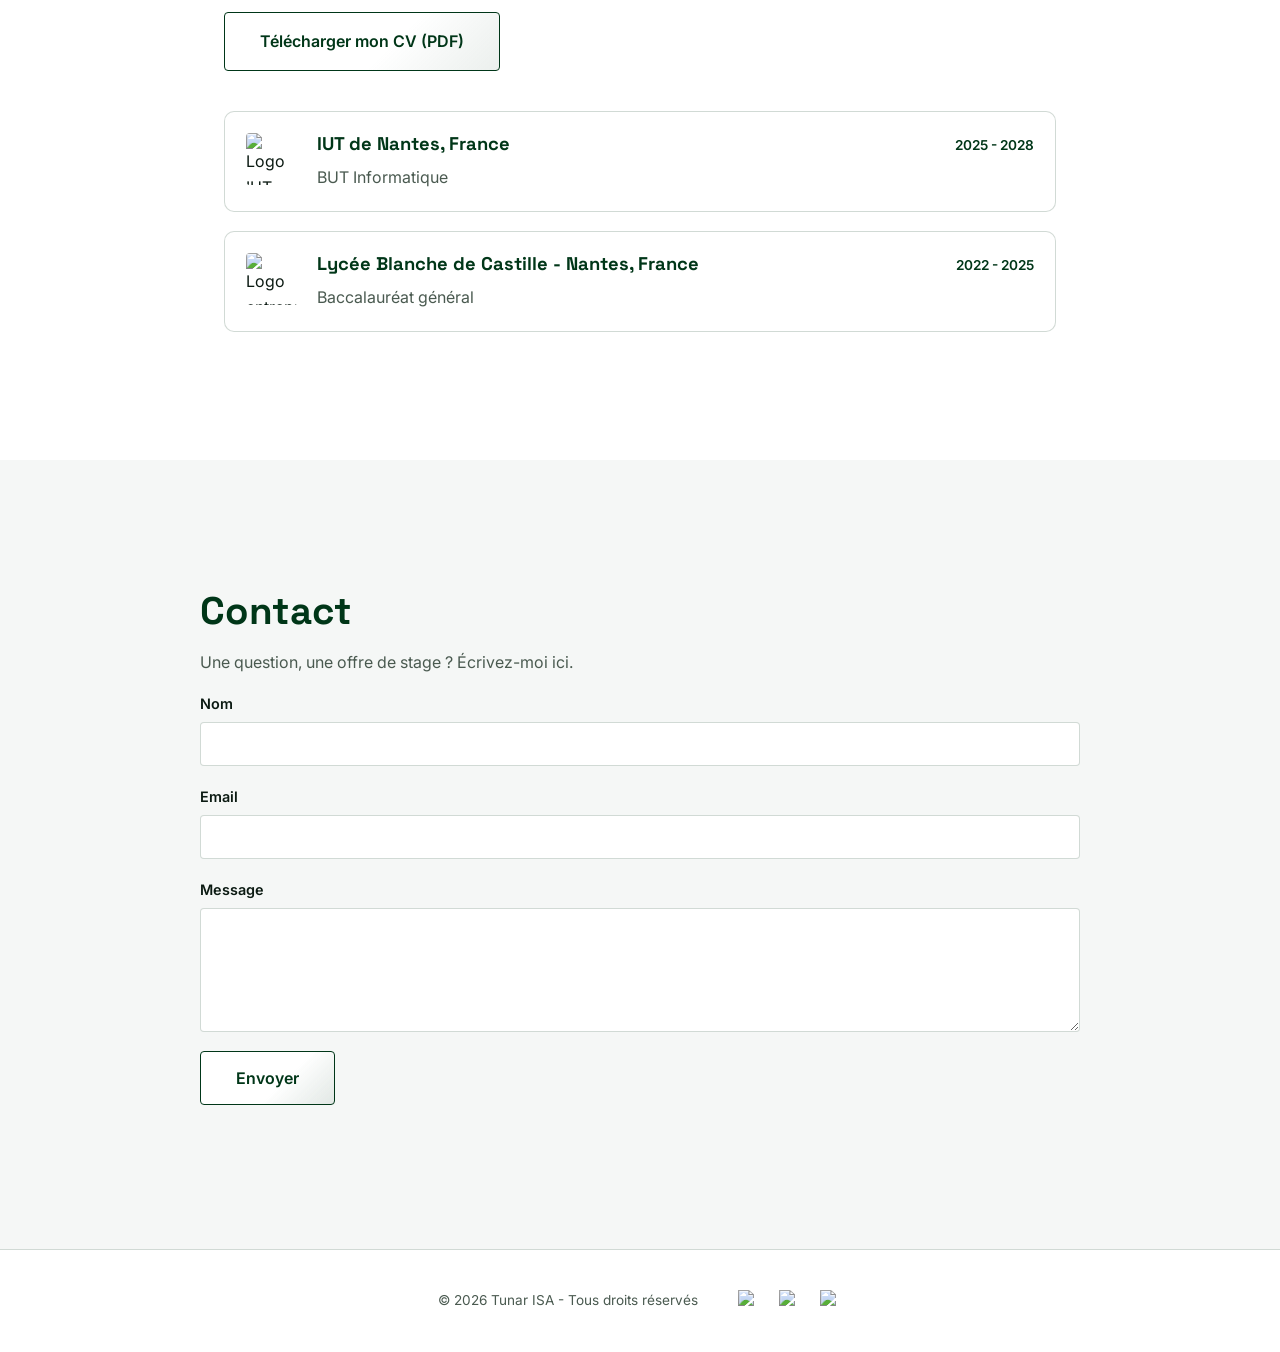
==== commit e7538ccb: "ajout modificaztions générales" ====
--- a/index.html
+++ b/index.html
@@ -4,12 +4,14 @@
   <meta charset="UTF-8">
   <meta name="viewport" content="width=device-width, initial-scale=1.0">
   <title>Tunar ISA | Portfolio</title>
+  <script defer src="https://cloud.umami.is/script.js" data-website-id="0741c560-b2f7-4167-ae28-a6ddf236b55e"></script>
   <meta name="description" content="Portfolio de Tunar ISA, étudiant en BUT Informatique. Projets, compétences et CV.">
 
   <link rel="preconnect" href="https://fonts.googleapis.com">
   <link rel="preconnect" href="https://fonts.gstatic.com" crossorigin>
   <link href="https://fonts.googleapis.com/css2?family=Inter:wght@400;500;600&family=Space+Grotesk:wght@500;700&display=swap" rel="stylesheet">
   <link rel="stylesheet" href="css/style.css">
+  
 </head>
 <body>
 
@@ -26,6 +28,7 @@
           <li><a href="#competences">Compétences</a></li>
           <li><a href="#projets">Projets</a></li>
           <li><a href="#cv">CV</a></li>
+          <img src="assets/images/portfolio.png" alt="portfolioo" class="portfolioo">
           <li><a href="#contact">Contact</a></li>
         </ul>
 
@@ -63,7 +66,7 @@
           </li>
           <li>
             <a href="https://github.com/tonpseudo" target="_blank" rel="noopener" aria-label="GitHub">
-              <img viewbox="0 0 24 24" src="assets/images/logos/git.png" alt="Logo Github" class="skill-logo">
+              <img viewbox="0 0 24 24" src="assets/images/logos/github.png" alt="Logo Github" class="skill-logo">
             </a>
           </li>
           <li>
@@ -100,29 +103,45 @@
       <div class="competences-groupe">
         <h3>Langages</h3>
         <div class="competences-grille">
+          <!-- PYTHON -->
+          <div class="skill-card">
+            <img src="assets/images/logos/python.png" alt="Logo Python" class="skill-logo">
+            <span>Python</span>
+          </div>
+          <!-- SQL -->
+          <div class="skill-card">
+            <img src="assets/images/logos/sql.png" alt="Logo SQL" class="skill-logo">
+            <span>SQL</span>
+          </div>
+          <!-- KOTLIN -->
+          <div class="skill-card">
+            <img src="assets/images/logos/kotlin.png" alt="Logo Kotlin" class="skill-logo">
+            <span>Kotlin</span>
+          </div>
+          <!-- JAVA -->
+          <div class="skill-card">
+            <img src="assets/images/logos/java.png" alt="Logo " class="skill-logo">
+            <span>Java</span>
+          </div>
+          <!-- GOLANG -->
+          <div class="skill-card-golang">
+            <img src="assets/images/logos/golang.png" alt="Logo " class="skill-logo-golang">
+            <span>Golang</span>
+          </div>
+          <!-- HTML -->
           <div class="skill-card">
             <img src="assets/images/logos/html.png" alt="Logo HTML" class="skill-logo">
             <span>HTML</span>
           </div>
+          <!-- CSS -->
           <div class="skill-card">
             <img src="assets/images/logos/css.png" alt="Logo CSS" class="skill-logo">
             <span>CSS</span>
           </div>
+          <!-- JS -->
           <div class="skill-card">
             <img src="assets/images/logos/js.png" alt="Logo JavaScript" class="skill-logo">
             <span>JavaScript</span>
-          </div>
-          <div class="skill-card">
-            <img src="assets/images/logos/python.png" alt="Logo Python" class="skill-logo">
-            <span>Python</span>
-          </div>
-          <div class="skill-card">
-            <img src="assets/images/logos/kotlin.png" alt="Logo Kotlin" class="skill-logo">
-            <span>Kotlin</span>
-          </div>
-          <div class="skill-card">
-            <img src="assets/images/logos/sql.png" alt="Logo SQL" class="skill-logo">
-            <span>SQL</span>
           </div>
         </div>
       </div>
@@ -130,21 +149,45 @@
       <div class="competences-groupe">
         <h3>Outils</h3>
         <div class="competences-grille">
-          <div class="skill-card">
-            <img src="assets/images/logos/git.png" alt="Logo Git / GitHub" class="skill-logo">
-            <span>Git / GitHub</span>
-          </div>
+          <!-- GIT -->
+          <div class="skill-card">
+            <img src="assets/images/logos/git.png" alt="Logo Git" class="skill-logo">
+            <span>Git</span>
+          </div>
+          <!-- GITLAB -->
+          <div class="skill-card-gitlab">
+            <img src="assets/images/logos/gitlab.png" alt="Logo GitLab" class="skill-logo-gitlab">
+            <span>GitLab</span>
+          </div>
+          <!-- GITHUB -->
+          <div class="skill-card">
+            <img src="assets/images/logos/github.png" alt="Logo GitHub" class="skill-logo">
+            <span>GitHub</span>
+          </div>
+          <!-- VSCODE -->
           <div class="skill-card">
             <img src="assets/images/logos/vscode.png" alt="Logo VS Code" class="skill-logo">
             <span>VS Code</span>
           </div>
+          <!-- INTELLIJ -->
           <div class="skill-card">
             <img src="assets/images/logos/intellij.png" alt="Logo IntelliJ" class="skill-logo">
             <span>IntelliJ</span>
           </div>
-          <div class="skill-card">
-            <img src="assets/images/logos/sql.png" alt="Logo SQL Developer" class="skill-logo">
+          <!-- SQL DEVELOPER -->
+          <div class="skill-card-1">
+            <img src="assets/images/logos/sqloracle.png" alt="Logo SQL Developer" class="skill-logo-1">
             <span>SQL Developer</span>
+          </div>
+          <!-- VISUAL PARADIGM -->
+          <div class="skill-card-1">
+            <img src="assets/images/logos/vp.png" alt="Logo Visual Paradigm" class="skill-logo-1">
+            <span>Visual Paradigm</span>
+          </div>
+          <!-- MATTERMOST -->
+          <div class="skill-card-mattermost">
+            <img src="assets/images/logos/mattermost.png" alt="Logo Mattermost" class="skill-logo-mattermost">
+            <span>Mattermost</span>
           </div>
         </div>
       </div>
@@ -194,7 +237,7 @@
       </div>
 
       <div class="projets-cta">
-        <a href="projets.html" class="btn">Voir plus</a>
+        <a href="Projets.html" class="btn">Voir plus</a>
       </div>
     </section>
 
@@ -202,7 +245,7 @@
     <section id="cv" class="section">
       <h2>Parcours</h2>
 
-      <a href="assets/CV_2026-09-20_Tunar_ISA_FR.pdf" download class="btn">Télécharger mon CV (PDF)</a>
+      <a href="assets/CV_2026-09-20_Tunar_ISA_FR.pdf"  class="btn">Télécharger mon CV (PDF)</a>
 
       <div class="parcours-liste">
 
@@ -272,7 +315,7 @@
         </li>
         <li>
           <a href="https://github.com/tonpseudo" target="_blank" rel="noopener" aria-label="GitHub">
-            <img src="assets/images/logos/git.png" alt="GitHub">
+            <img src="assets/images/logos/github.png" alt="GitHub">
           </a>
         </li>
         <li>
--- a/css/style.css
+++ b/css/style.css
@@ -153,6 +153,7 @@
 .nav-right { display: flex; align-items: center; gap: 1.5rem; }
 
 .nav-menu { display: flex; gap: 2rem; }
+.nav-menu img { display: none }
 .nav-menu a { color: var(--ink); font-weight: 500; }
 .nav-menu a:hover,
 .nav-menu a.active {
@@ -279,7 +280,7 @@
 
 .competences-grille {
   display: grid;
-  grid-template-columns: repeat(auto-fill, minmax(150px, 1fr));
+  grid-template-columns: repeat(auto-fill, minmax(170px, 1fr));
   gap: 1rem;
 }
 
@@ -297,13 +298,106 @@
   color: var(--emerald);
   transition: transform 0.2s ease, box-shadow 0.2s ease, border-color 0.2s ease;
 }
+
+.skill-card-golang {
+  display: flex;
+  flex-direction: column;
+  align-items: center;
+  gap: 0rem;
+  background: var(--white);
+  border: 1px solid var(--emerald-line);
+  border-radius: var(--radius-md);
+  padding: 0.8rem 0.8rem;
+  font-weight: 600;
+  font-size: 0.9rem;
+  color: var(--emerald);
+  transition: transform 0.2s ease, box-shadow 0.2s ease, border-color 0.2s ease;
+}
+
+.skill-card-gitlab {
+  display: flex;
+  flex-direction: column;
+  align-items: center;
+  gap: 0.1rem;
+  background: var(--white);
+  border: 1px solid var(--emerald-line);
+  border-radius: var(--radius-md);
+  padding: 0.8rem 0.8rem;
+  font-weight: 600;
+  font-size: 0.9rem;
+  color: var(--emerald);
+  transition: transform 0.2s ease, box-shadow 0.2s ease, border-color 0.2s ease;
+}
+
+.skill-card-1 {
+  display: flex;
+  flex-direction: column;
+  align-items: center;
+  gap: 0.4rem;
+  background: var(--white);
+  border: 1px solid var(--emerald-line);
+  border-radius: var(--radius-md);
+  padding: 1rem 0.8rem;
+  font-weight: 600;
+  font-size: 0.9rem;
+  color: var(--emerald);
+  transition: transform 0.2s ease, box-shadow 0.2s ease, border-color 0.2s ease;
+}
+
+.skill-card-mattermost {
+  display: flex;
+  flex-direction: column;
+  align-items: center;
+  gap: 0.7rem;
+  background: var(--white);
+  border: 1px solid var(--emerald-line);
+  border-radius: var(--radius-md);
+  padding: 1.4rem 0.8rem;
+  font-weight: 600;
+  font-size: 0.9rem;
+  color: var(--emerald);
+  transition: transform 0.2s ease, box-shadow 0.2s ease, border-color 0.2s ease;
+}
+
 .skill-card:hover {
   transform: translateY(-4px);
   border-color: var(--emerald);
   box-shadow: 0 8px 20px rgba(0, 54, 24, 0.1);
 }
 
+.skill-card-golang:hover {
+  transform: translateY(-4px);
+  border-color: var(--emerald);
+  box-shadow: 0 8px 20px rgba(0, 54, 24, 0.1);
+}
+
+.skill-card-gitlab:hover {
+  transform: translateY(-4px);
+  border-color: var(--emerald);
+  box-shadow: 0 8px 20px rgba(0, 54, 24, 0.1);
+}
+
+.skill-card-1:hover {
+  transform: translateY(-4px);
+  border-color: var(--emerald);
+  box-shadow: 0 8px 20px rgba(0, 54, 24, 0.1);
+}
+
+.skill-card-mattermost:hover {
+  transform: translateY(-4px);
+  border-color: var(--emerald);
+  box-shadow: 0 8px 20px rgba(0, 54, 24, 0.1);
+}
+
 .skill-logo { width: 42px; height: 42px; object-fit: contain; }
+
+.skill-logo-golang { width: 60px; height: 60px; object-fit: contain; }
+
+.skill-logo-gitlab { width: 60px; height: 60px; object-fit: contain; }
+
+.skill-logo-1 { width: 53px; height: 53px; object-fit: contain; }
+
+.skill-logo-mattermost { width: 42px; height: 42px; object-fit: contain; }
 
 /* ===========================================================
    PROJETS (ACCUEIL) — scène fixe, 3 blocs : centre / gauche / droite
